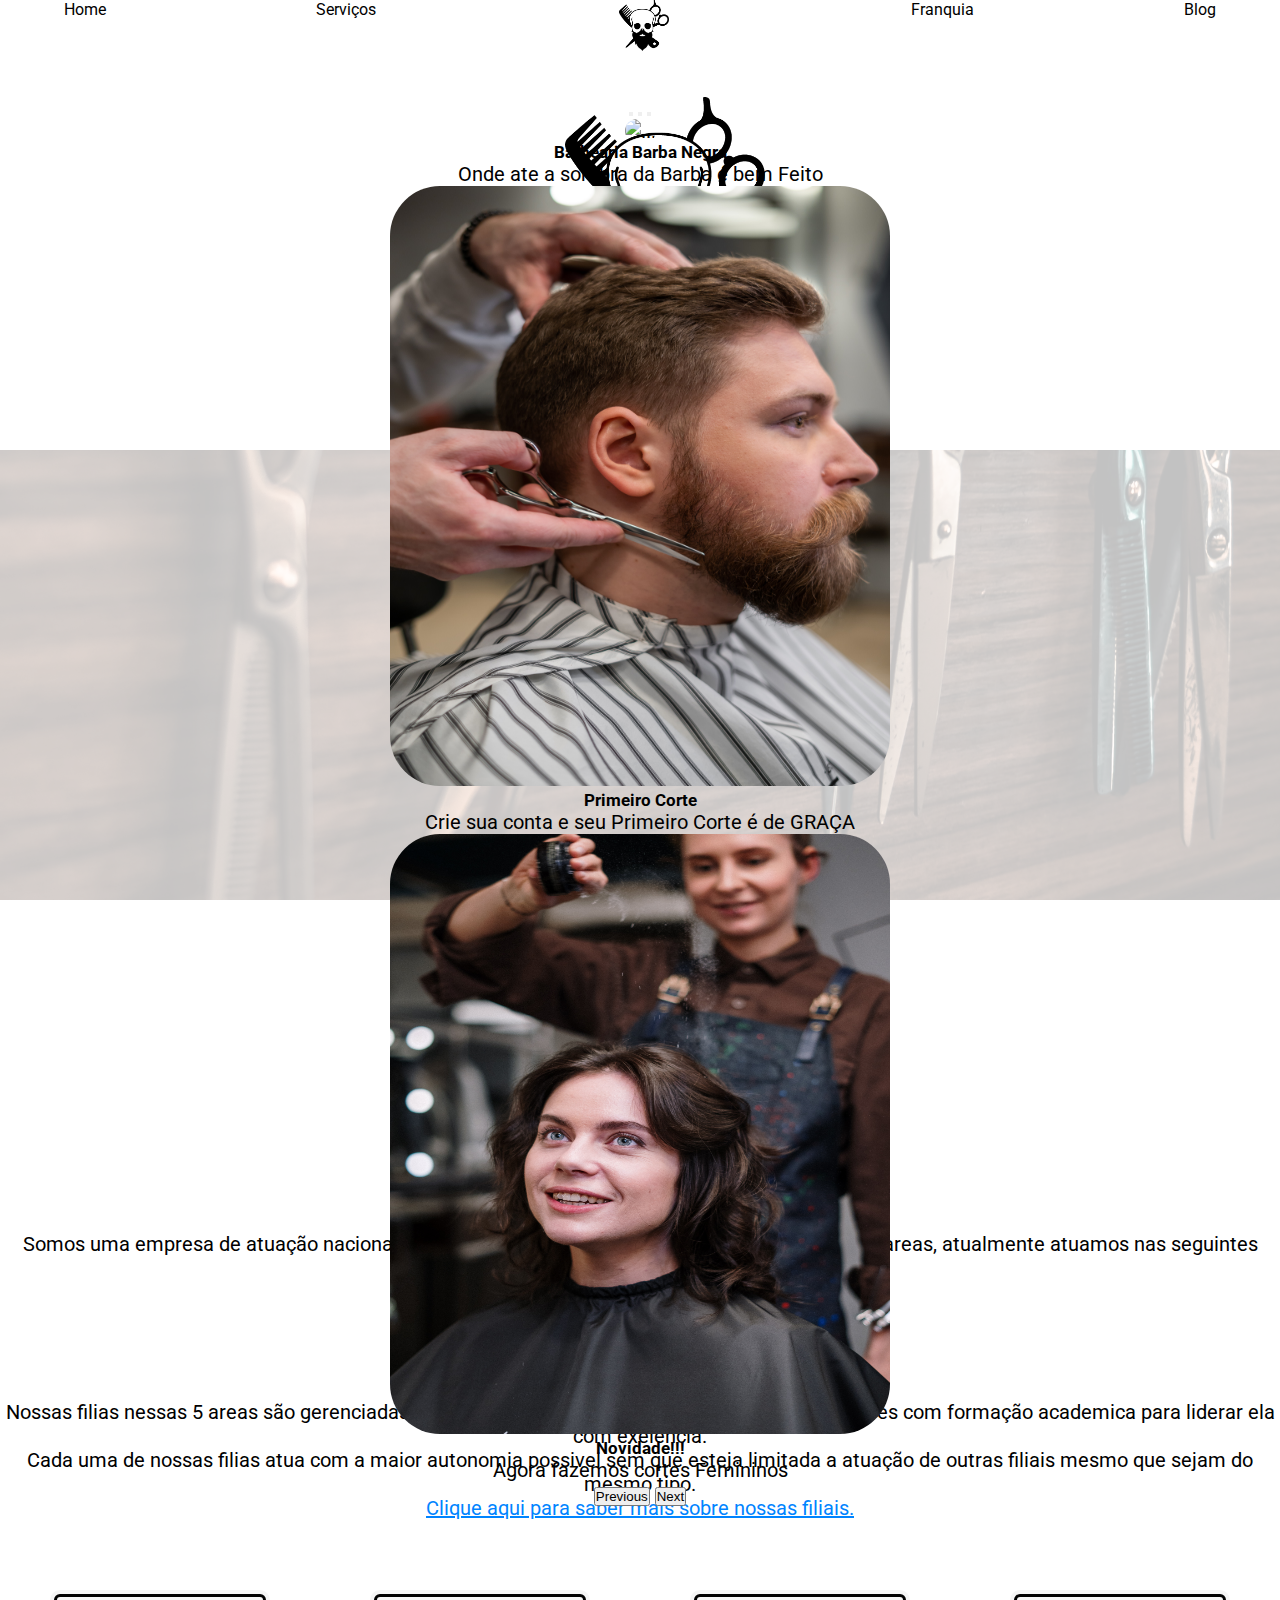
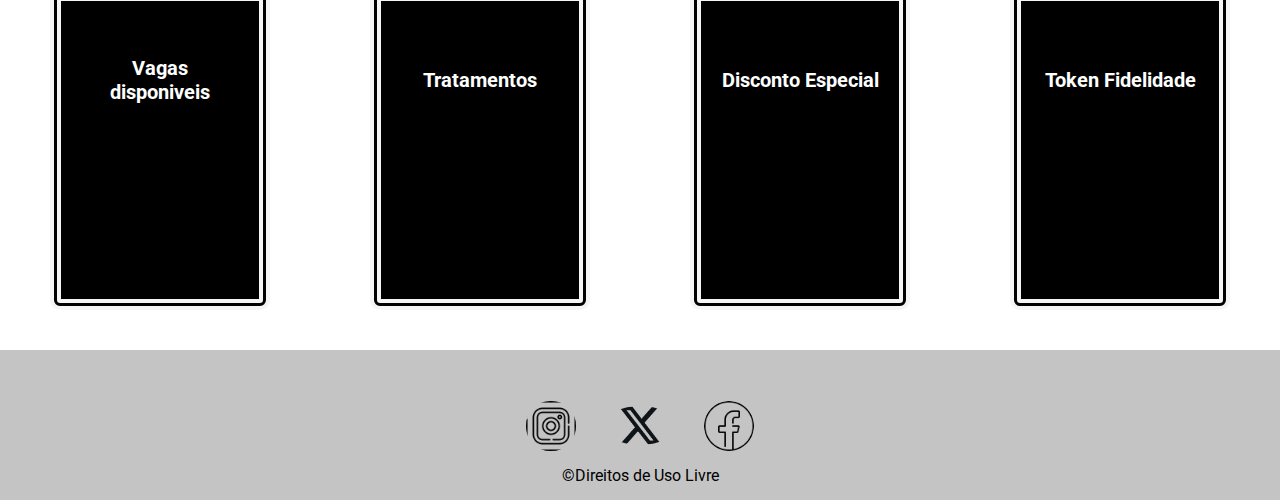
==== index.html @ 3d67ac4b "home quase finalizada" ====
<!DOCTYPE html>
<html lang="pt-br">
<head>
    <meta charset="UTF-8">
    <meta name="viewport" content="width=device-width, initial-scale=1.0">
    <link rel="stylesheet" href="style.css">
    <link href="https://cdn.jsdelivr.net/npm/bootstrap@5.3.2/dist/css/bootstrap.min.css" rel="stylesheet" integrity="sha384-T3c6CoIi6uLrA9TneNEoa7RxnatzjcDSCmG1MXxSR1GAsXEV/Dwwykc2MPK8M2HN" crossorigin="anonymous">
    <link rel="preconnect" href="https://fonts.googleapis.com">
    <link rel="preconnect" href="https://fonts.gstatic.com" crossorigin>
    <link href="https://fonts.googleapis.com/css2?family=Pirata+One&display=swap" rel="stylesheet">
    <title>Barbaria Barba Negra</title>
    <link href="https://fonts.googleapis.com/css2?family=Roboto:ital@1&display=swap" rel="stylesheet">
    <link rel="shortcut icon" href="imagens/BarbaNegra.png" type="image/x-icon"/>
</head>
<body>
    <header>
        <nav>
        <ul id="navitens">
            <li><a href="#inico">Home</a></li>
            <li class="dropdown"><a href="">Serviços</a>
                <div class="ddItem">
                    <a href="">item1</a>
                    <a href="">item2</a>
                    <a href="">item3</a>
                </div>
            </li>
            <div id="navlogo">
              <img src="imagens/BarbaNegra.png" alt="">
          </div>
            <li><a href="">Franquia</a></li>
            <li class="dropdown"><a href="">Blog</a>
              <div class="ddItem">
                <a href="">Posts</a>
                <a href="">Comentarios</a>
                <a href="">Cadastre-se</a>
            </div>
            </li>
        </ul>
    </nav>
    </header>

    <main>
        <section id="inico">
              <div id="banner">
                  <img src="imagens/BarbaNegra.png" id="homeimg">
              <h1>Barbearia<br>Barba Negra<br></h1>
            </div>
        </section>
       
        <section id="promos">
          <div id="bg">
            <div id="carouselExampleCaptions" class="carousel slide" data-bs-ride="carousel">
                <div class="carousel-indicators">
                  <button type="button" data-bs-target="#carouselExampleCaptions" data-bs-slide-to="0" class="active" aria-current="true" aria-label="Slide 1"></button>
                  <button type="button" data-bs-target="#carouselExampleCaptions" data-bs-slide-to="1" aria-label="Slide 2"></button>
                  <button type="button" data-bs-target="#carouselExampleCaptions" data-bs-slide-to="2" aria-label="Slide 3"></button>
                </div>
                <div class="carousel-inner">
                  <div class="carousel-item active">
                    <img src="imagens/barba-cortando.jpg" class="d-block w-100" alt="..." id="barba-corte">
                    <div class="carousel-caption d-none d-md-block">
                      <h5>Barbearia Barba Negra</h5>
                      <p>Onde ate a sombra da Barba é bem Feito</p>
                    </div>
                  </div>
                  <div class="carousel-item">
                    <img src="imagens/corte-cabelo.jpg" class="d-block w-100" alt="..." id="barba-corte1">
                    <div class="carousel-caption d-none d-md-block">
                      <h5>Primeiro Corte</h5>
                      <p>Crie sua conta e seu <span id="anunc">Primeiro Corte é de GRAÇA</span> </p>
                    </div>
                  </div>
                  <div class="carousel-item">
                    <img src="imagens/corte-femininos.jpg" class="d-block w-100" alt="..." id="barba-corte2">
                    <div class="carousel-caption d-none d-md-block">
                      <h5>Novidade!!!</h5>
                      <p>Agora fazemos cortes Femininos</p>
                    </div>
                  </div>
                </div>
                <button class="carousel-control-prev" type="button" data-bs-target="#carouselExampleCaptions" data-bs-slide="prev">
                  <span class="carousel-control-prev-icon" aria-hidden="true"></span>
                  <span class="visually-hidden">Previous</span>
                </button>
                <button class="carousel-control-next" type="button" data-bs-target="#carouselExampleCaptions" data-bs-slide="next">
                  <span class="carousel-control-next-icon" aria-hidden="true"></span>
                  <span class="visually-hidden">Next</span>
                </button>
              </div>
            </div>
        </section> 
        <section id="separar">
          <div id="td-titulo">
            <h1>Barba Negra.inc</h1>
          </div>
            <div class="lista-empresa">
              <p>Somos uma empresa de atuação nacional que busca gerar empregos e satisfação por inumeras areas, atualmente atuamos nas seguintes areas:</p>
            </div>
            <div class="lista-empresa">
                <ul id="lista-deco">
                  <li>Segurança da Informação</li>
                  <li>Alimenticia</li>
                  <li>Barbearia e seus derivados</li>
                  <li>Hospitalar</li>
                  <li>Educação Tecnica</li>
                <ul>
            </div>
            <div class="lista-empresa">
              <p>Nossas filias nessas 5 areas são gerenciadas por uma grande equipe de gerentes e administradores com formação academica para liderar ela com exelencia.
                <br> 
               Cada uma de nossas filias atua com a maior autonomia possivel sem que esteja limitada a atuação de outras filiais mesmo que sejam do mesmo tipo. 
              </p>
              
            </div>
            <div>
                <p id="fili">Clique aqui para saber mais sobre nossas filiais.</p>
              </div>
        </section>
        <section id="cards">
          <div id="bg1">
            <card class="cardpromo">
              <h1 class="titulocard">Vagas<br>disponiveis</h1>
              <p class="descri">Estamos Contratando para diversas unidades!<br> Envie seu curriculo em nossas unidades!
              </p>
              <img src="imagens/contrata.jpg" class="cardimg">
            </card>
            <card class="cardpromo">
              <h1 class="titulocard">Tratamentos</h1>
              
              <p class="descri">Tratamentos capilares com acompanhamento disponivies.
              </p>
              <img src="imagens/tratamento.jpg" class="cardimg">
            </card>
            <card class="cardpromo">
              <h1 class="titulocard">Disconto Especial</h1>
              <p class="descri">Desconto Especial em datas comemorativas.
              </p>
              <img src="imagens/dt_comemorativa.jpg" class="cardimg">
            </card>
            <card class="cardpromo">
              <h1 class="titulocard">Token Fidelidade</h1>
              <p class="descri">A cada corte acumule 1 Token, quando tiver 5 ganhe 1 corte gratis.!!
              </p>
              <img src="imagens/moedateste.png" class="cardimg">
            </card>
          </div>
        </section>

    </main>
    <footer>
        <div id="logo-footer">
          <img src="imagens/1384855.png" class="logof">
          <img src="imagens/X-Logo.png" class="logof" id="logox">
          <img src="imagens/4406234.png" class="logof">
        </div>
        <div id="direitos">
          <p>©Direitos de Uso Livre</p>
        </div>

    </footer>
    <script src="https://cdn.jsdelivr.net/npm/bootstrap@5.3.2/dist/js/bootstrap.bundle.min.js" integrity="sha384-C6RzsynM9kWDrMNeT87bh95OGNyZPhcTNXj1NW7RuBCsyN/o0jlpcV8Qyq46cDfL" crossorigin="anonymous"></script>
</body>
</html>
---- style.css ----
:root{
    --grey: #b1b1b1;
    --lightgrey: #c4c4c4;
    --midlight: #ebebeb;
    --light: #ffffff;
    --dark: #000000;
}

*{
    margin: 0;
    padding: 0;
    box-sizing: border-box;
    word-wrap: break-word;
    overflow-wrap: break-word;
}
body{
    color: #000000;
    height: 100vh;
    width: auto;
    font-family: 'Roboto', sans-serif;
}
header{
    width: 100%;
    display: flex;
    justify-content: space-around;
    align-items: center;
    flex-direction: row;
    background-color: var(--light);
    position: fixed;
    top: 0;
    z-index: 1;
}
header > ul {
    display: flex;
    justify-content: center;
    flex-direction: row;
    width: 80%;
    
    list-style: none;
    color: var(--dark);
}
main{
    margin-top: 50px;
}

footer{
    background-color: #c4c4c4;
    width: 100%;
    height: 150px;
    display: flex;
    justify-content: center;
    align-items: center;
    flex-direction: column;
    position: fixed end;
    z-index: 1;
    margin: 0;
    padding: 0;
}

.logof{
    border-radius: 49%;
    width: 50px;
    

}

#logo-footer{
    padding-top: 50px;
    width: 20%;
    display: flex;
    justify-content: center;
    align-items: center;
    flex-direction: row;
    justify-content: space-around;
}

#direitos{
    margin: 15px;
}
#navitens{
    justify-content: space-between;
    display: flex;
    flex-direction: row;
    width: 100%;
    
}

#logox{
    width: 70px;
}

section{
    height: 20em;
    display: flex;
    justify-content: center;
    align-items: center;
    text-align: center;
    font-size: 20px;
}

.ddItem{
    position: absolute;
    background-color: var(--light);
    display: none; 
    
}
.ddItem a {
    display: block;
    background-color: var(--light);
    margin: 9px;
    justify-content: center;
    text-align: center;
   
}

#homeimg{
    width: 200px;
}

#navlogo{
    width: 10%;
    display: flex;
    justify-content: center;
    align-items: center;
}

#navlogo > img{
    width: 50px;
    
}
#promos{
    height: 700px;
    display: flex;
    justify-content: center;
    align-items: center; 
    background-color: rgba(255, 255, 255, 0.616);
    background-image: url(imagens/pexels-nikolaos-dimou-1319460.jpg);
    background-size: cover;
    background-repeat: no-repeat;
    background-position: center center;
    background-attachment: fixed;
   
}

#inico{
    width: 100%;
    font-family: 'Pirata One', cursive;
    padding: 0;
    margin: 0;
    background-color: var(--light);
    display: flex;
    justify-content: center;
    align-items: center;
    flex-direction: column;
    background-attachment: fixed;
    position: relative;
    background-size: cover;
    background-position: center center;
    background-repeat: no-repeat;
}

#banner{
    width: 100%;
    display: flex;
    display: flex;
    justify-content: center;
    align-items: center;
    flex-direction: column;
    padding-left: 50px;
}

nav{
    width: 90%;
    display: inline-block;
}
nav li a{
    text-decoration: none;
    color: var(--dark);
}
nav ul{
    list-style: none;
}

nav li a:hover{
    background-color: var(--light);
    color: var(--dark);
    padding: 2px;
    border-radius: 50px;
    color: rgb(150, 139, 76);
}

.dropdown:hover .ddItem{
    display: block;
    background-color: var(--light);
    border-radius: 5px 5px 3px 3px;
}

#carouselExampleCaptions{
    width: 780px;
    z-index: 0;
}

.cardpromo{
    width: 220px;
    height: 320px;
    background-color: #000000;
    transition: 0.5s;
    display: flex;
    justify-content: center;
    align-items: center;
    flex-direction: column;
    border-radius: 10px;
    border: 11px double #f5f5f5;
}
.cardimg{
    width: 130px;
    height: 130px;
    margin: 5px;
    opacity: 0;
    transition: 1s;
    border-radius: 10px;
}

#cards{
    display: flex;
    width: 100%;
    flex-direction: row;
    justify-content: space-around;
    color: var(--light);
    background-image: url(imagens/imagem_pentes.jpg);
    background-size: contain;
    background-repeat: no-repeat;
    background-position: center center;
    background-size: 100%;
    background-attachment: fixed;
    
}



.cardpromo:hover{
    background-color: #0000006c;
    background-image: url(imagens/BarbaNegra.png);
    background-position: left center;
    background-repeat: no-repeat;
    background-size: 300px;
    background-position-x: 61px;
    
}

.cardpromo:hover > .cardimg{
    opacity: 1;
    display: flex;
    justify-content: center;
    align-items: center;
    scale: 0.7;
    
}

.cardpromo:hover > img{
    transition: 0.1s;
}


.cardpromo:hover > .descri{
    display: flex;
    position:  relative;
    transition: 0.1s;
}

.descri{
    display: none;
    transition: 0.1s;
    margin: 2px;
    position: absolute;
}
#bg{
    width: 100%;
    height: 100%;
    display: flex;
    align-items: center;
    justify-content: center;
    background-color: rgba(255, 255, 255, 0.76);
}
#bg1{
    width: 100%;
    height: 100%;
    display: flex;
    align-items: center;
    justify-content: space-around;
    background-color: rgba(255, 255, 255, 0.76);
}
#barba-corte{
    height: 600px;
    border-radius: 50px;
}
#barba-corte1{
    height: 600px;
    border-radius: 50px;
    width: 500px;
}
#barba-corte2{
    height: 600px;
    border-radius: 50px;
    width: 500px;
}
.titulocard{
    transition: 0.1s;
    font-size: 20px;
    width: 500px;
}

.cardpromo:hover > .titulocard{
    display: none;
    transition: 0.1s;
}
#td-titulo{
    font-family: 'Pirata One', cursive;
}

#separar{
    margin: 0;
    padding: 0;
    display: flex;
    flex-direction: column;
}

.lista-empresa{
    display: flex;
    justify-content: center;
    width: 100%;
    align-items: center;
    font-size: 20px;
}

#lista-deco{
    list-style: none;
    text-decoration: none;
}

#fili{
    color: rgb(0, 132, 255);
    text-decoration: underline;
}
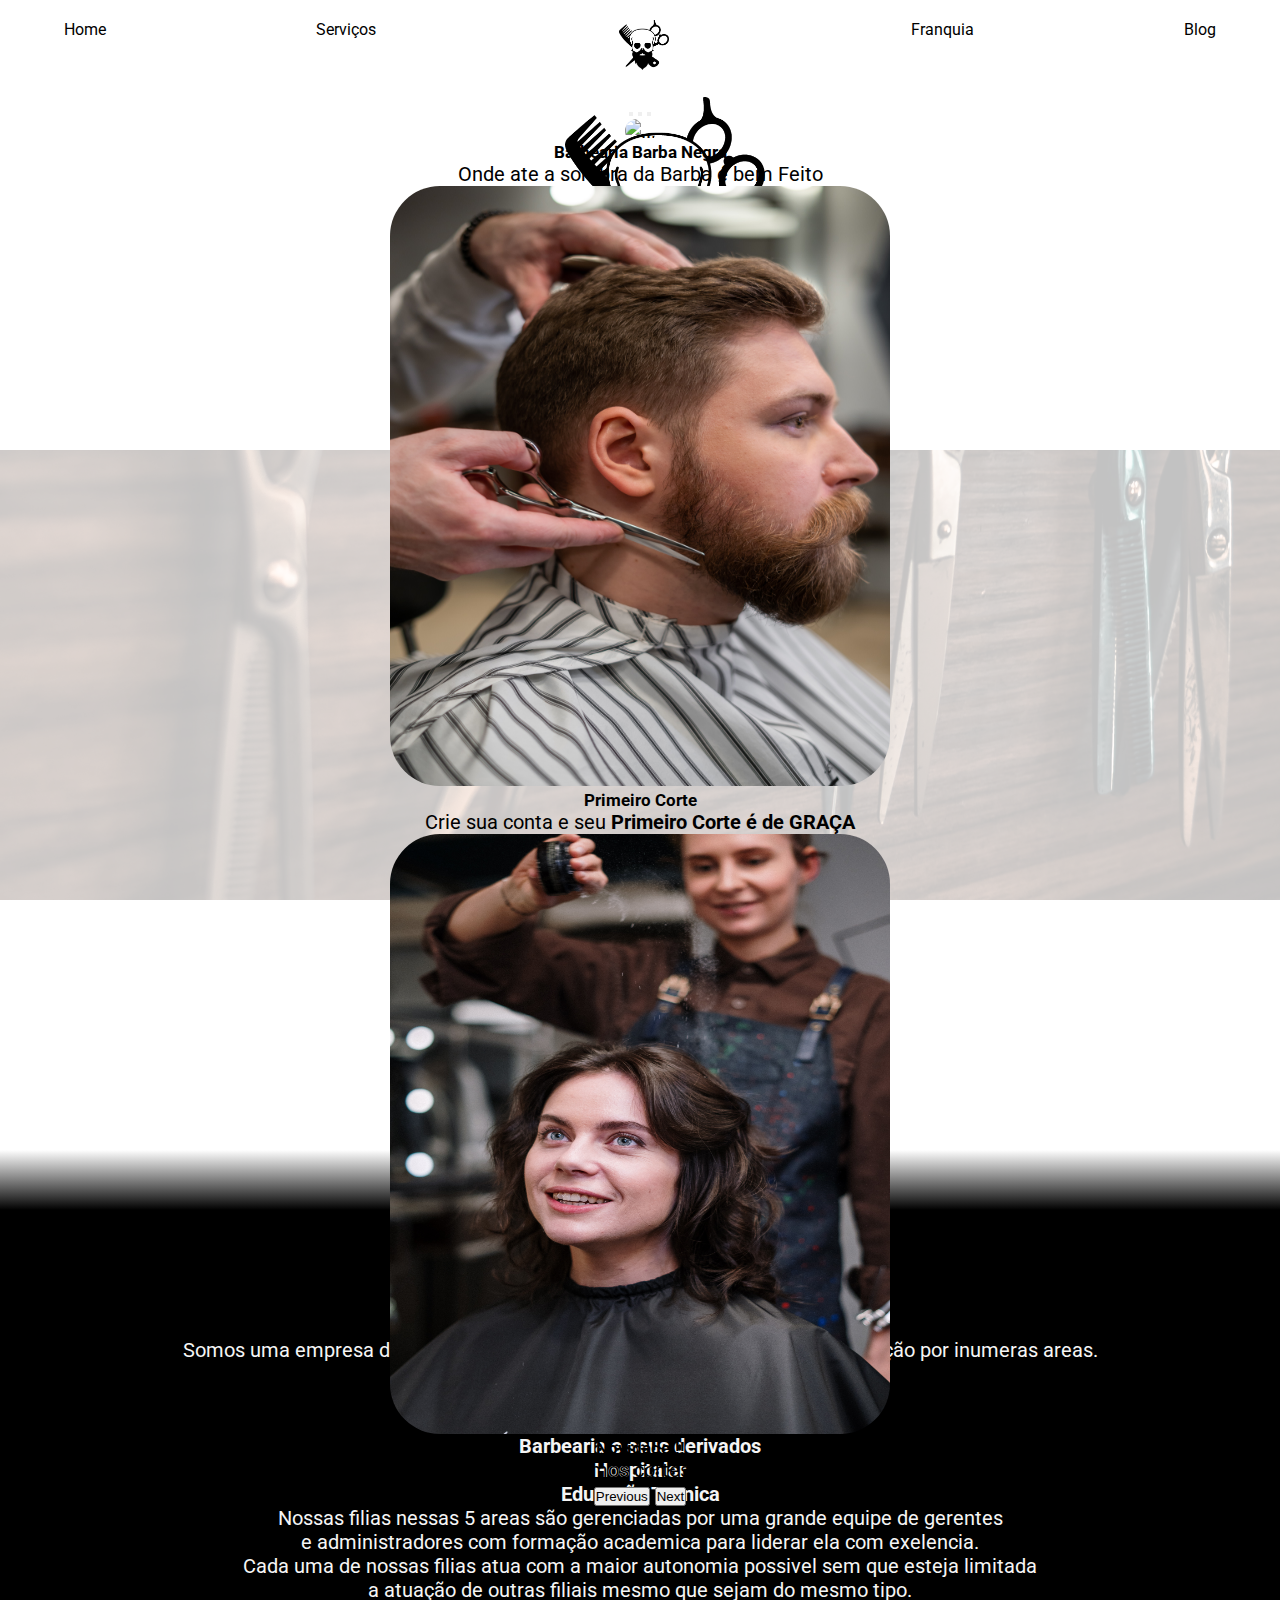
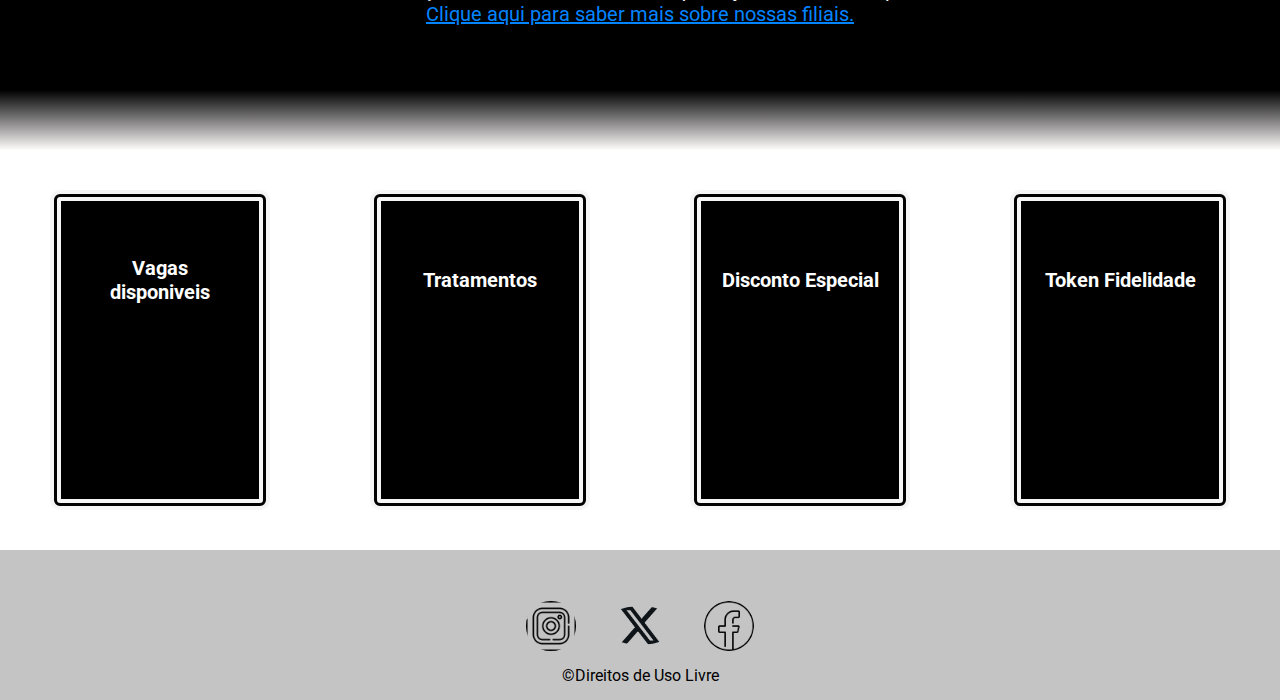
==== commit 569b04cd: "home finalizado" ====
--- a/index.html
+++ b/index.html
@@ -29,7 +29,7 @@
           </div>
             <li><a href="">Franquia</a></li>
             <li class="dropdown"><a href="">Blog</a>
-              <div class="ddItem">
+              <div class="ddItem" id="dd2">
                 <a href="">Posts</a>
                 <a href="">Comentarios</a>
                 <a href="">Cadastre-se</a>
@@ -67,7 +67,7 @@
                     <img src="imagens/corte-cabelo.jpg" class="d-block w-100" alt="..." id="barba-corte1">
                     <div class="carousel-caption d-none d-md-block">
                       <h5>Primeiro Corte</h5>
-                      <p>Crie sua conta e seu <span id="anunc">Primeiro Corte é de GRAÇA</span> </p>
+                      <p>Crie sua conta e seu <strong>Primeiro Corte é de GRAÇA</strong> </p>
                     </div>
                   </div>
                   <div class="carousel-item">
@@ -94,21 +94,23 @@
             <h1>Barba Negra.inc</h1>
           </div>
             <div class="lista-empresa">
-              <p>Somos uma empresa de atuação nacional que busca gerar empregos e satisfação por inumeras areas, atualmente atuamos nas seguintes areas:</p>
+              <p>Somos uma empresa de atuação nacional que busca gerar empregos e satisfação por inumeras areas.<br> Atualmente atuamos nas seguintes areas:</p>
             </div>
             <div class="lista-empresa">
                 <ul id="lista-deco">
+                  <strong>
                   <li>Segurança da Informação</li>
                   <li>Alimenticia</li>
                   <li>Barbearia e seus derivados</li>
                   <li>Hospitalar</li>
                   <li>Educação Tecnica</li>
+                </strong>
                 <ul>
             </div>
             <div class="lista-empresa">
-              <p>Nossas filias nessas 5 areas são gerenciadas por uma grande equipe de gerentes e administradores com formação academica para liderar ela com exelencia.
+              <p>Nossas filias nessas 5 areas são gerenciadas por uma grande equipe de gerentes <br> e administradores com formação academica para liderar ela com exelencia.
                 <br> 
-               Cada uma de nossas filias atua com a maior autonomia possivel sem que esteja limitada a atuação de outras filiais mesmo que sejam do mesmo tipo. 
+               Cada uma de nossas filias atua com a maior autonomia possivel sem que esteja limitada <br> a atuação de outras filiais mesmo que sejam do mesmo tipo. 
               </p>
               
             </div>
--- a/style.css
+++ b/style.css
@@ -29,6 +29,8 @@
     position: fixed;
     top: 0;
     z-index: 1;
+    padding-top: 10px;
+    height: 80px;
 }
 header > ul {
     display: flex;
@@ -323,6 +325,16 @@
     padding: 0;
     display: flex;
     flex-direction: column;
+    width: 100%;
+    height: 600px;
+    text-align: center;
+    background-color: rgba(255, 255, 255, 0.616);
+    background-image: linear-gradient(0deg, rgba(255,252,252,1) 0%, 
+        rgba(0,0,0,1) 10%, 
+        rgba(0,0,0,1) 50%, 
+        rgba(0,0,0,1) 90%, 
+        rgba(255,255,255,1) 100%);
+    color: whitesmoke;
 }
 
 .lista-empresa{
@@ -336,9 +348,13 @@
 #lista-deco{
     list-style: none;
     text-decoration: none;
+    width: 100%;
 }
 
 #fili{
     color: rgb(0, 132, 255);
     text-decoration: underline;
+}
+#td-titulo > h1 {
+    font-size: 50px;
 }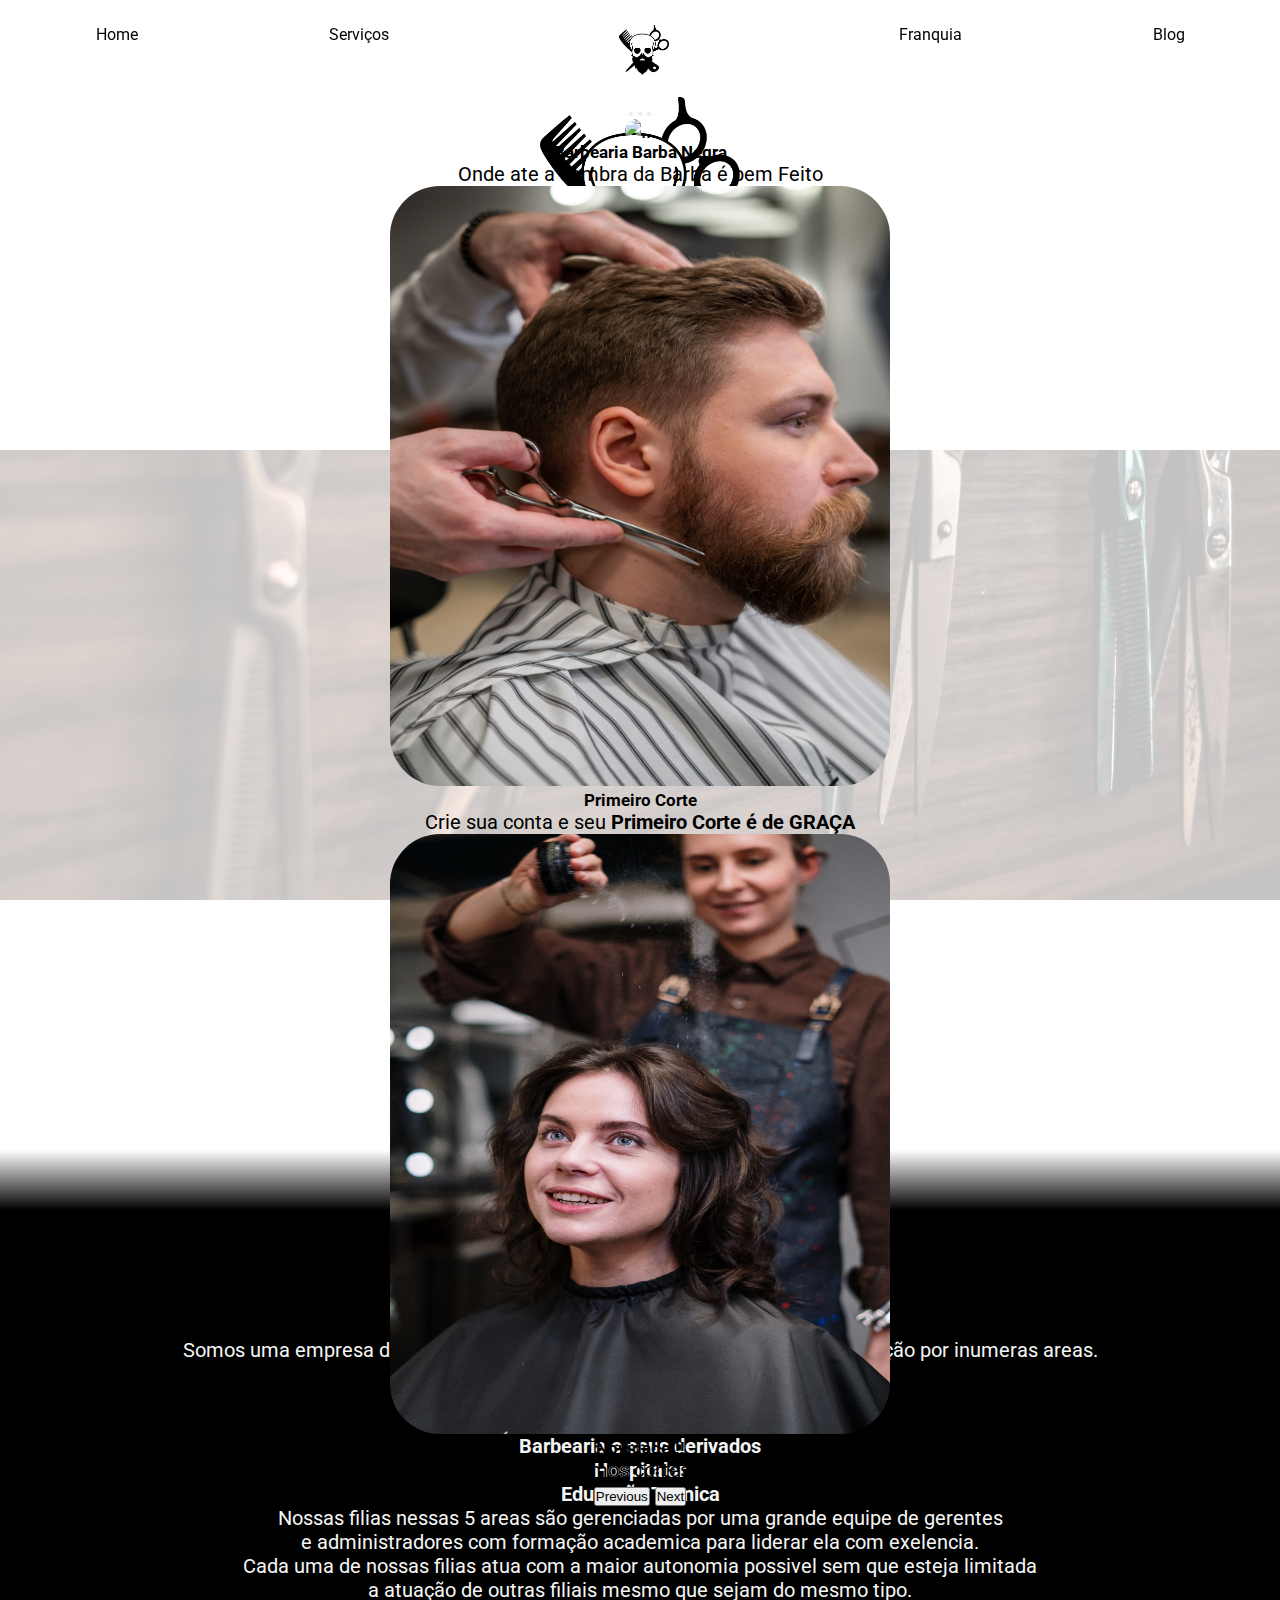
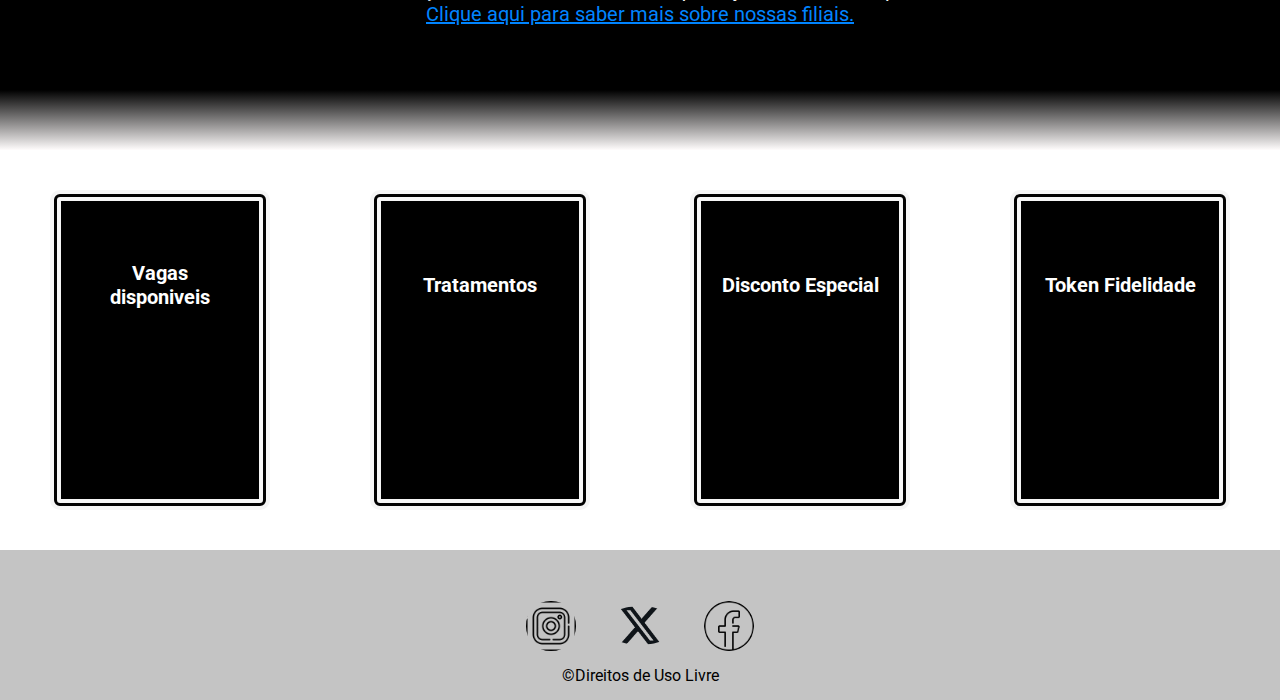
==== commit e5647ea3: "inico pagina de serviços" ====
--- a/index.html
+++ b/index.html
@@ -13,12 +13,11 @@
     <link rel="shortcut icon" href="imagens/BarbaNegra.png" type="image/x-icon"/>
 </head>
 <body>
-    <header>
-        <nav>
+    <header> 
         <ul id="navitens">
             <li><a href="#inico">Home</a></li>
             <li class="dropdown"><a href="">Serviços</a>
-                <div class="ddItem">
+                <div class="ddItem" id="dd1">
                     <a href="">item1</a>
                     <a href="">item2</a>
                     <a href="">item3</a>
@@ -36,7 +35,6 @@
             </div>
             </li>
         </ul>
-    </nav>
     </header>
 
     <main>
--- a/style.css
+++ b/style.css
@@ -29,20 +29,27 @@
     position: fixed;
     top: 0;
     z-index: 1;
-    padding-top: 10px;
+    padding-top: 30px;
     height: 80px;
 }
 header > ul {
     display: flex;
     justify-content: center;
     flex-direction: row;
-    width: 80%;
-    
+    width: 100%;
+    position: relative;
     list-style: none;
     color: var(--dark);
+    text-decoration: none;
+    padding-left: 0!important;
 }
 main{
     margin-top: 50px;
+}
+a{
+    text-decoration: none!important; 
+    list-style: none;
+    color: #000000!important;
 }
 
 footer{
@@ -80,7 +87,7 @@
     margin: 15px;
 }
 #navitens{
-    justify-content: space-between;
+    justify-content: space-around;
     display: flex;
     flex-direction: row;
     width: 100%;
@@ -104,14 +111,22 @@
     position: absolute;
     background-color: var(--light);
     display: none; 
-    
+    z-index: 1;
+    
+}
+#dd1{
+    left: 35px;
 }
 .ddItem a {
     display: block;
     background-color: var(--light);
-    margin: 9px;
     justify-content: center;
     text-align: center;
+    padding: 5px;
+    position: relative;
+    padding-top: 5px;
+    margin-right: 0px;
+    right: 30px;
    
 }
 
@@ -124,6 +139,7 @@
     display: flex;
     justify-content: center;
     align-items: center;
+    padding-bottom: 10px;
 }
 
 #navlogo > img{
@@ -168,33 +184,22 @@
     justify-content: center;
     align-items: center;
     flex-direction: column;
-    padding-left: 50px;
-}
-
-nav{
-    width: 90%;
-    display: inline-block;
-}
-nav li a{
-    text-decoration: none;
-    color: var(--dark);
-}
-nav ul{
-    list-style: none;
-}
-
-nav li a:hover{
-    background-color: var(--light);
-    color: var(--dark);
-    padding: 2px;
-    border-radius: 50px;
-    color: rgb(150, 139, 76);
+    position: relative;
+    
+}
+
+li a:hover{
+    background-color: var(--light)!important;
+    color: var(--dark)!important;
+    color: rgb(150, 139, 76)!important;
+}
+.dropdown{
+    position: relative;
 }
 
 .dropdown:hover .ddItem{
-    display: block;
-    background-color: var(--light);
-    border-radius: 5px 5px 3px 3px;
+    display: block!important;
+    background-color: var(--light)!important;
 }
 
 #carouselExampleCaptions{
@@ -217,7 +222,6 @@
 .cardimg{
     width: 130px;
     height: 130px;
-    margin: 5px;
     opacity: 0;
     transition: 1s;
     border-radius: 10px;
@@ -273,7 +277,6 @@
 .descri{
     display: none;
     transition: 0.1s;
-    margin: 2px;
     position: absolute;
 }
 #bg{
@@ -309,7 +312,7 @@
 .titulocard{
     transition: 0.1s;
     font-size: 20px;
-    width: 500px;
+    
 }
 
 .cardpromo:hover > .titulocard{
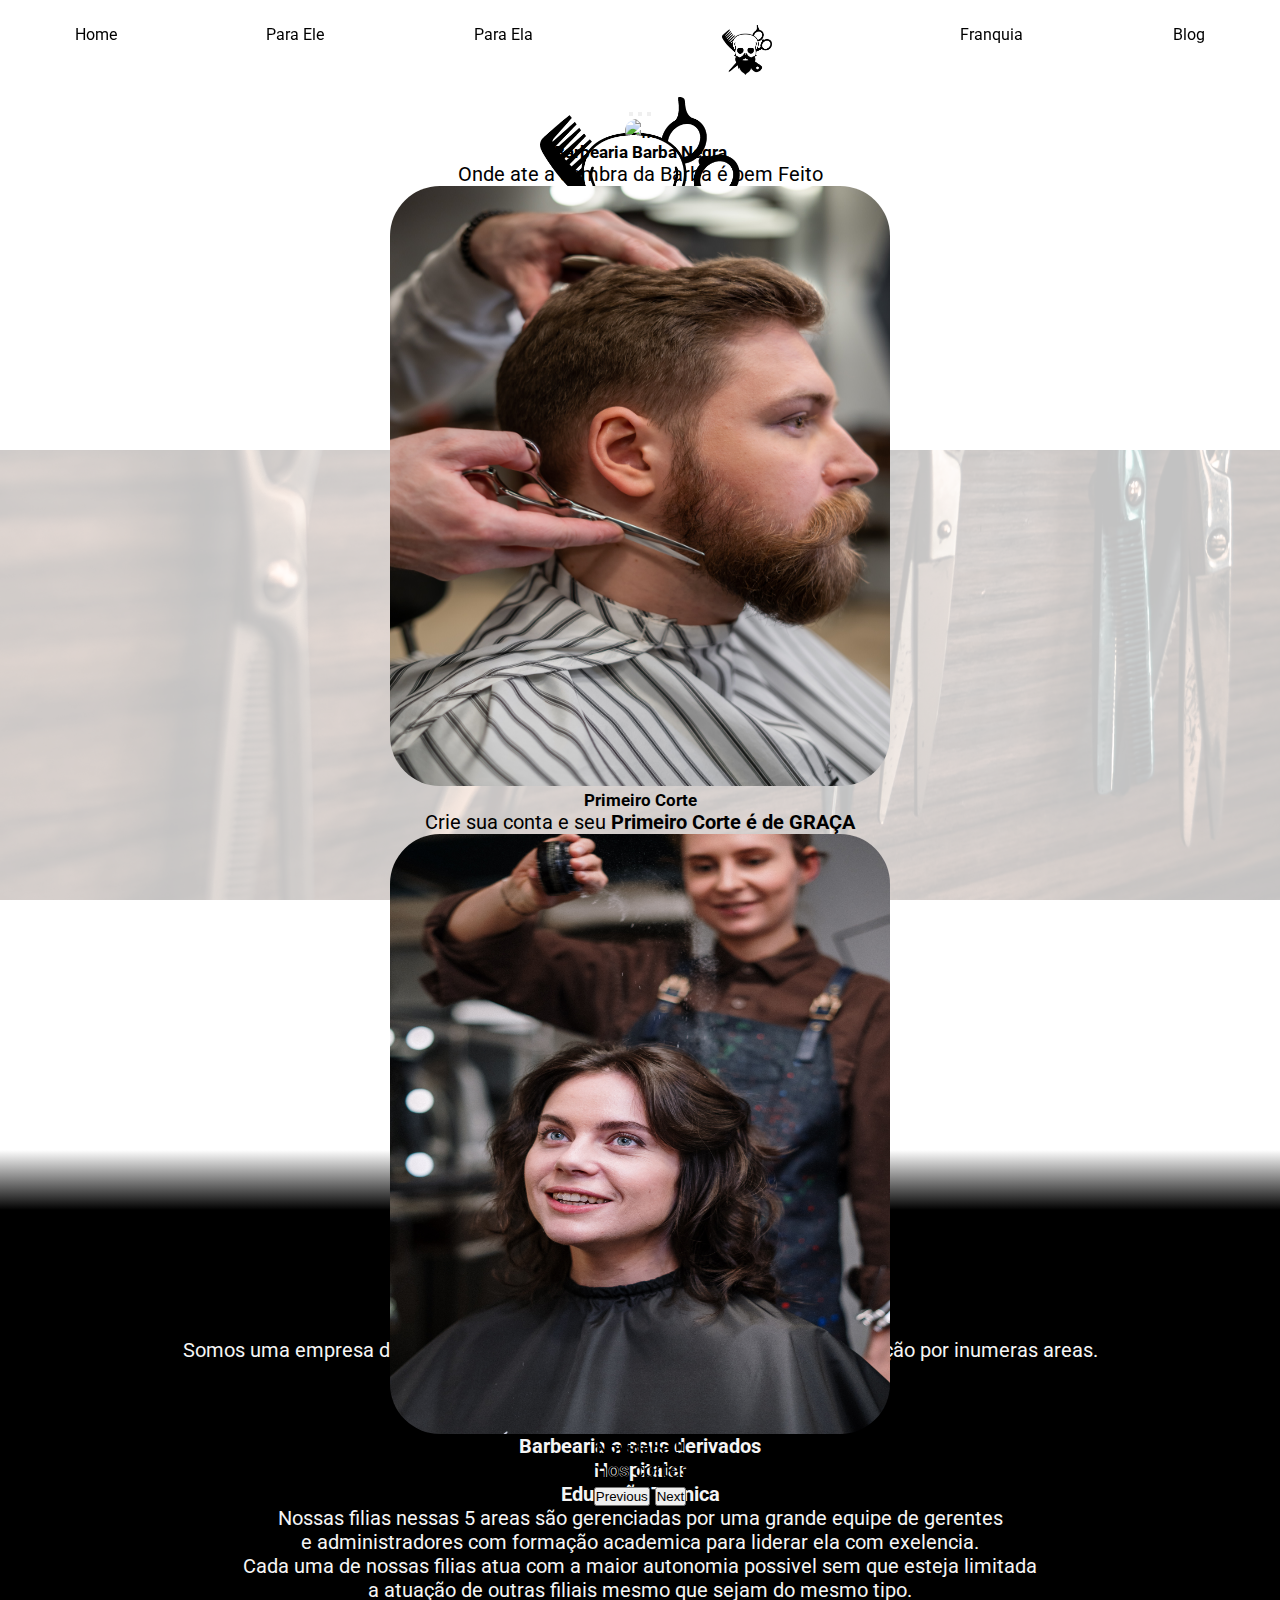
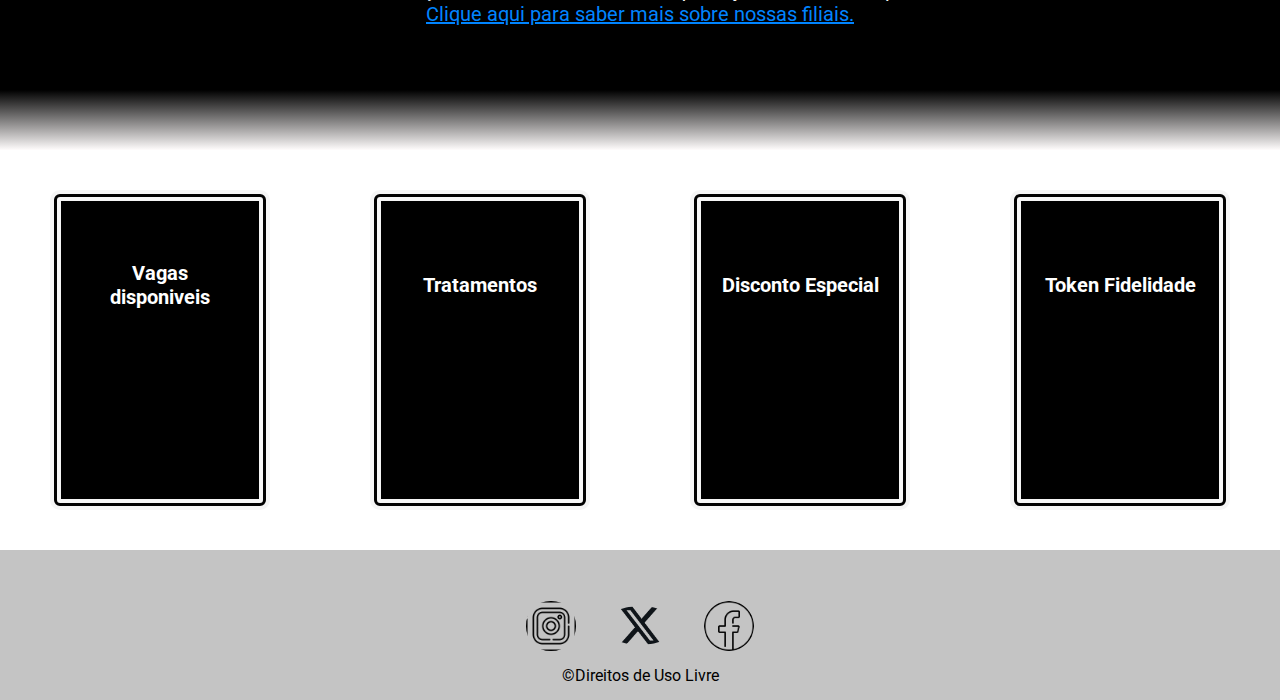
==== commit d11251b6: "Paginas ELE & ELA finalizadas, iniciar Paginas Franquias" ====
--- a/index.html
+++ b/index.html
@@ -16,16 +16,18 @@
     <header> 
         <ul id="navitens">
             <li><a href="#inico">Home</a></li>
-            <li class="dropdown"><a href="">Serviços</a>
+            <li class="dropdown"><a href="paginas/para_ele.html">Para Ele</a>
                 <div class="ddItem" id="dd1">
-                    <a href="">item1</a>
-                    <a href="">item2</a>
-                    <a href="">item3</a>
+                    <a href="">Cabelo</a>
+                    <a href="">Barba</a>
+                    <a href="">Tratamento</a>
                 </div>
             </li>
+            <li><a href="">Para Ela</a></li>
             <div id="navlogo">
               <img src="imagens/BarbaNegra.png" alt="">
           </div>
+
             <li><a href="">Franquia</a></li>
             <li class="dropdown"><a href="">Blog</a>
               <div class="ddItem" id="dd2">
--- a/style.css
+++ b/style.css
@@ -15,7 +15,7 @@
 }
 body{
     color: #000000;
-    height: 100vh;
+    /* height: 100vh; */
     width: auto;
     font-family: 'Roboto', sans-serif;
 }
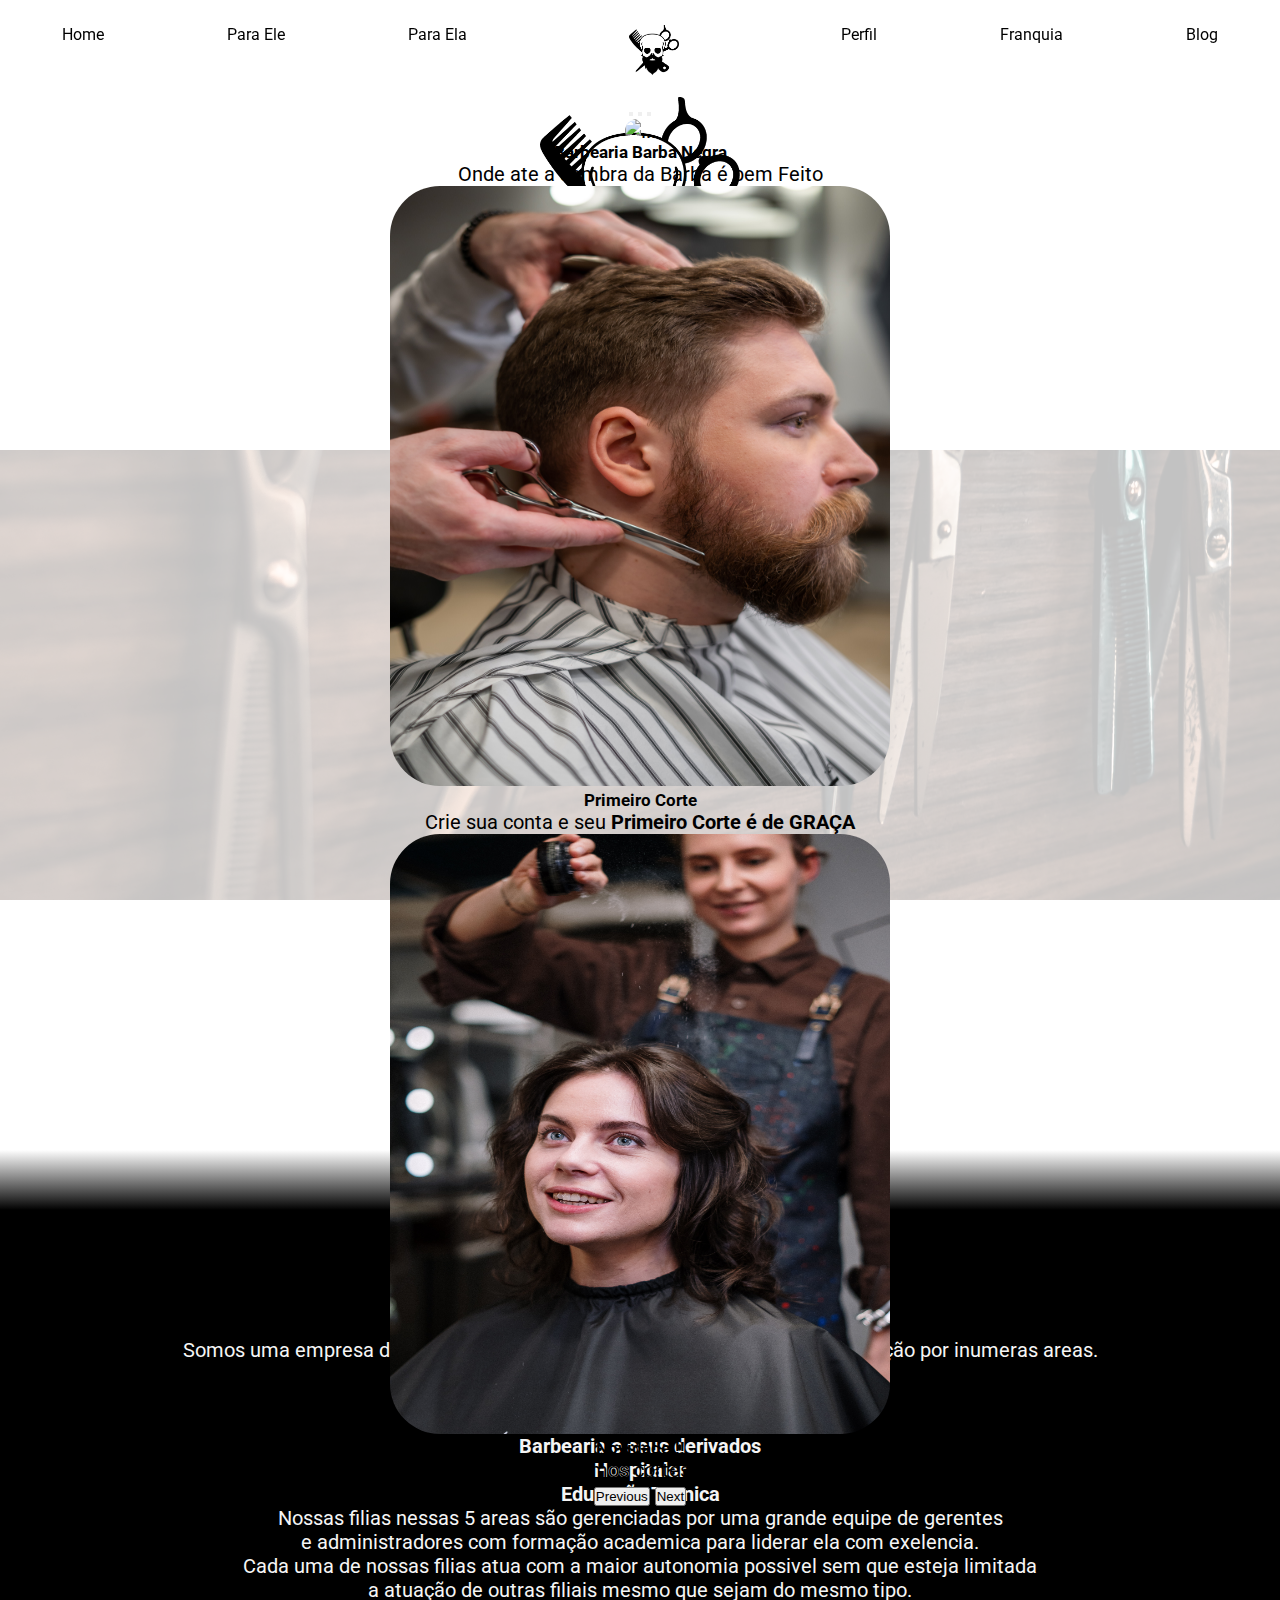
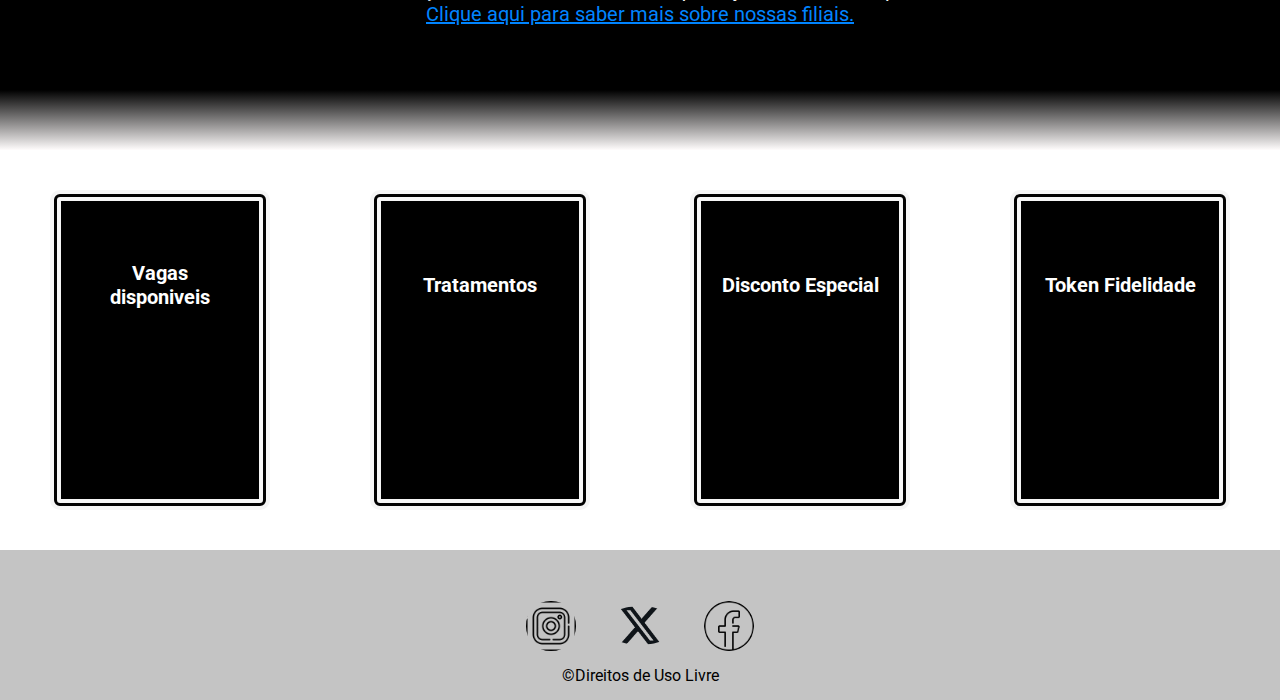
==== commit 31a2d2b7: "Fraquias feitas, Inicio do Perfil" ====
--- a/index.html
+++ b/index.html
@@ -18,17 +18,23 @@
             <li><a href="#inico">Home</a></li>
             <li class="dropdown"><a href="paginas/para_ele.html">Para Ele</a>
                 <div class="ddItem" id="dd1">
-                    <a href="">Cabelo</a>
-                    <a href="">Barba</a>
-                    <a href="">Tratamento</a>
+                    <a href="paginas/para_ele.html">Cabelo</a>
+                    <a href="paginas/para_ele.html">Barba</a>
+                    <a href="paginas/para_ele.html">Tratamento</a>
                 </div>
             </li>
-            <li><a href="">Para Ela</a></li>
+            <li class="dropdown"><a href="paginas/para_ela.html">Para Ela</a>
+              <div class="ddItem" id="dd1">
+                  <a href="paginas/para_ela.html">Cabelo</a>
+                  <a href="paginas/para_ela.html">Unhas</a>
+                  <a href="paginas/para_ela.html">Tratamento</a>
+              </div>
+          </li>
             <div id="navlogo">
               <img src="imagens/BarbaNegra.png" alt="">
           </div>
-
-            <li><a href="">Franquia</a></li>
+            <li><a href="paginas/perfil.html">Perfil</a></li>
+            <li><a href="paginas/franquia.html">Franquia</a></li>
             <li class="dropdown"><a href="">Blog</a>
               <div class="ddItem" id="dd2">
                 <a href="">Posts</a>
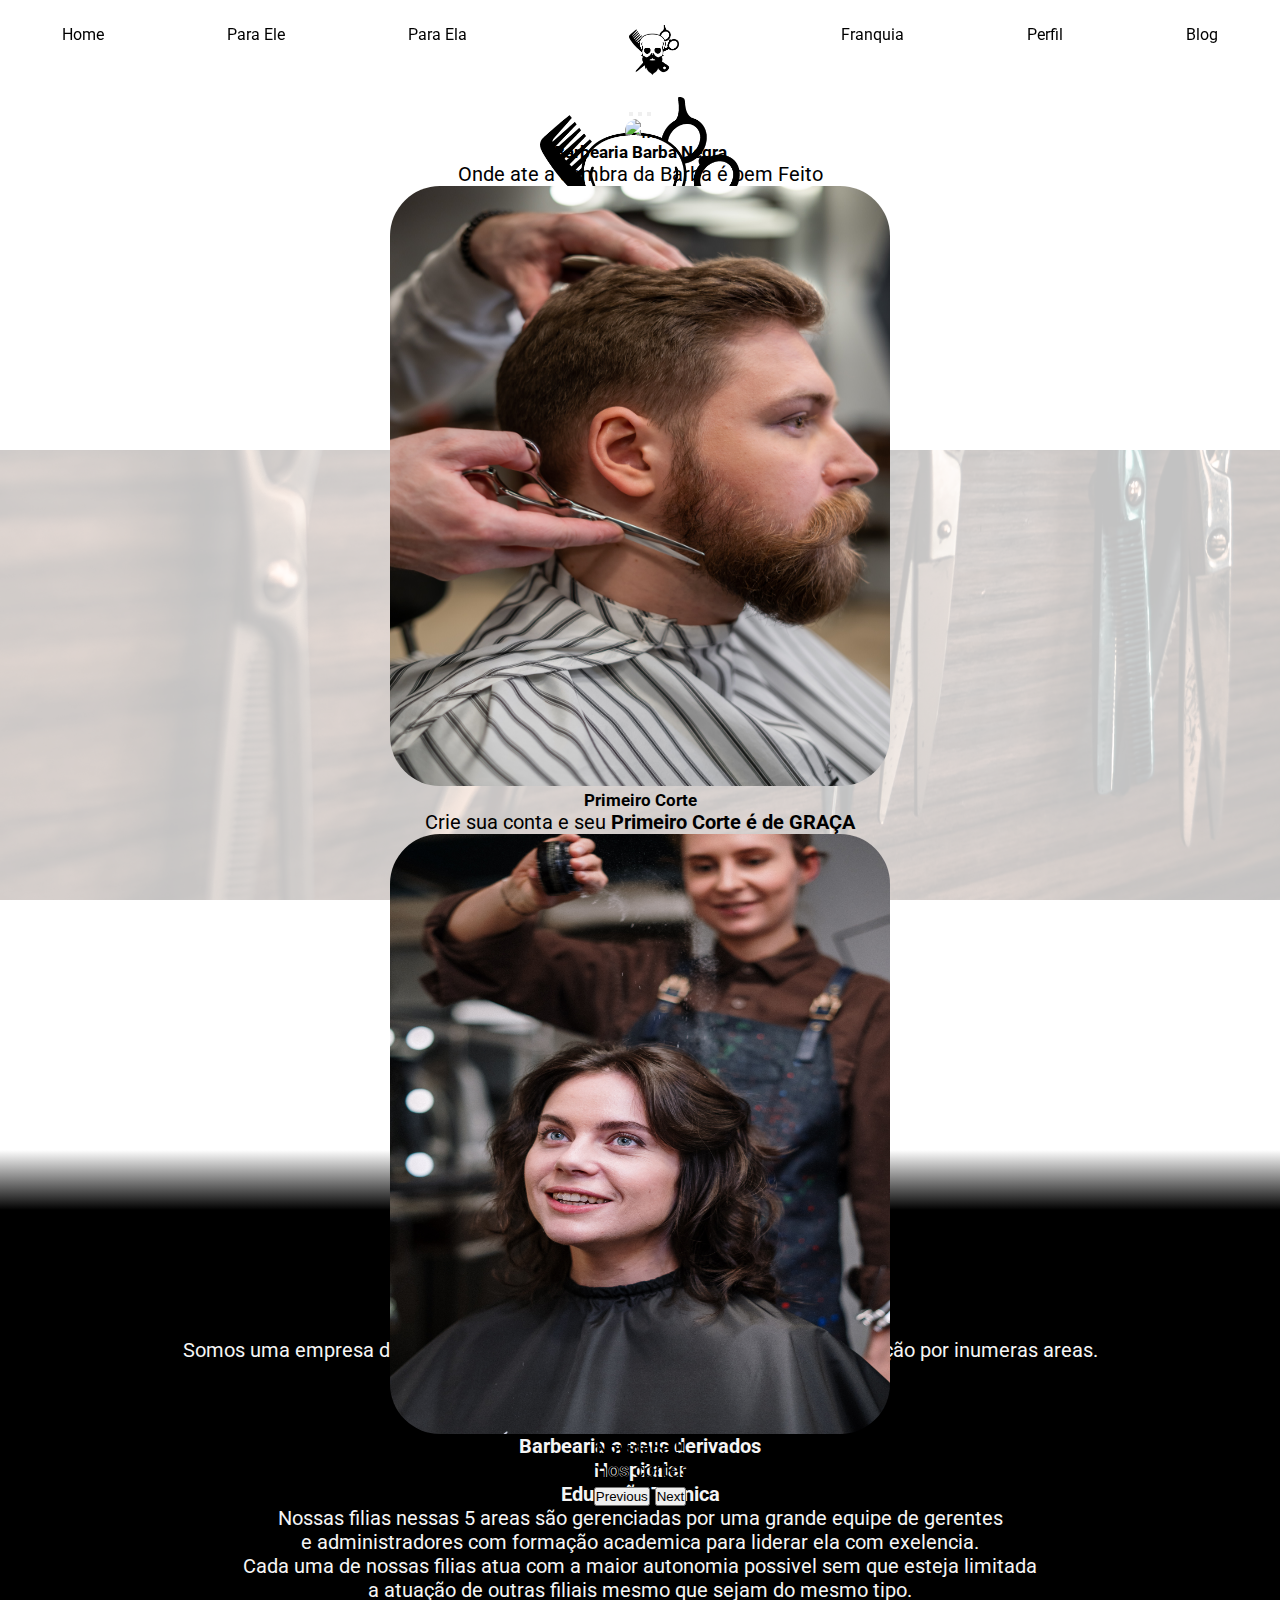
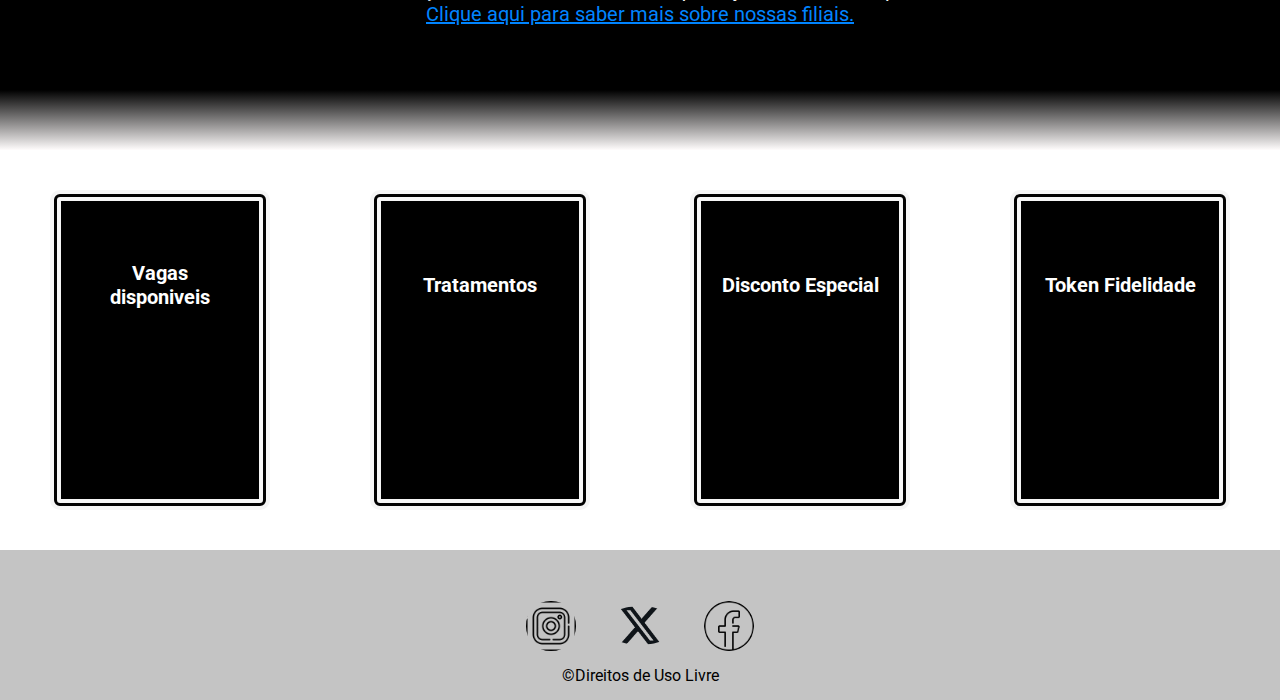
==== commit 37901021: "Paginas finalizadas, tlx mexer na estilização" ====
--- a/index.html
+++ b/index.html
@@ -33,8 +33,8 @@
             <div id="navlogo">
               <img src="imagens/BarbaNegra.png" alt="">
           </div>
+            <li><a href="paginas/franquia.html">Franquia</a></li>
             <li><a href="paginas/perfil.html">Perfil</a></li>
-            <li><a href="paginas/franquia.html">Franquia</a></li>
             <li class="dropdown"><a href="">Blog</a>
               <div class="ddItem" id="dd2">
                 <a href="">Posts</a>
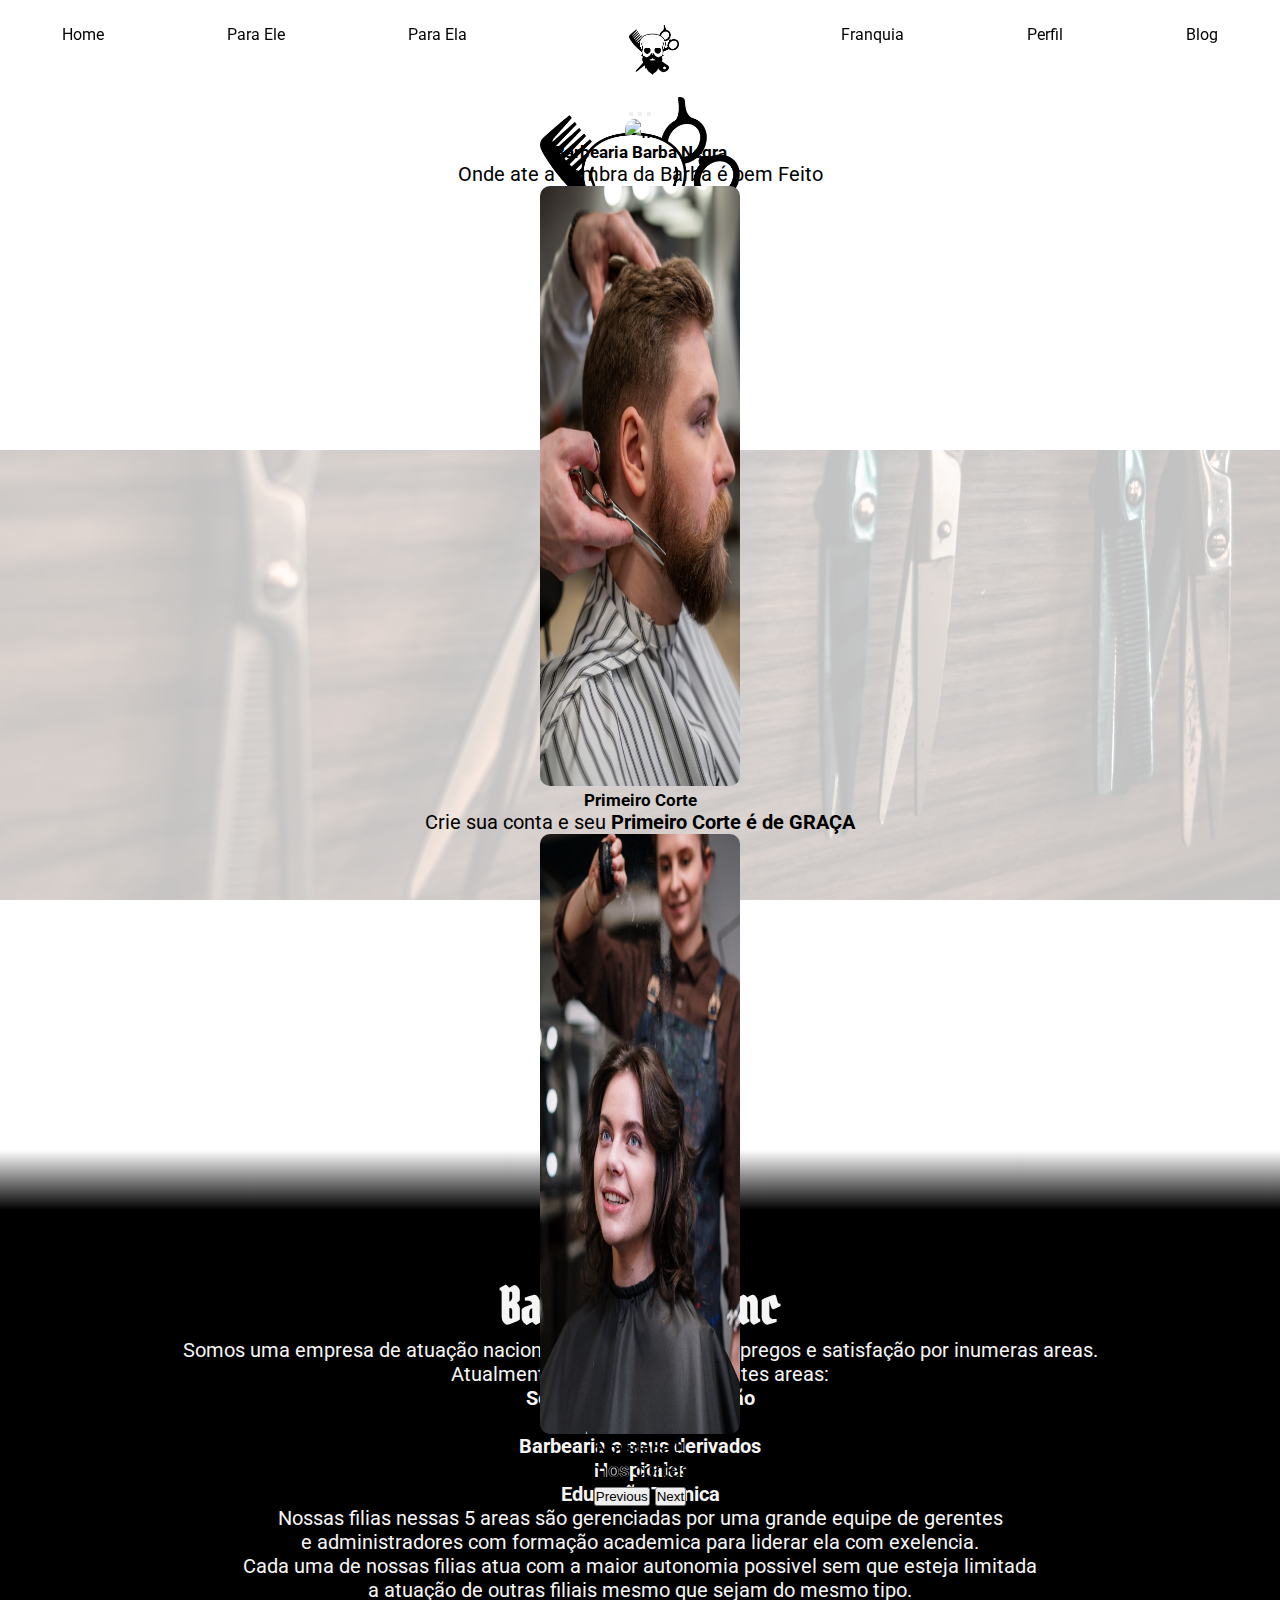
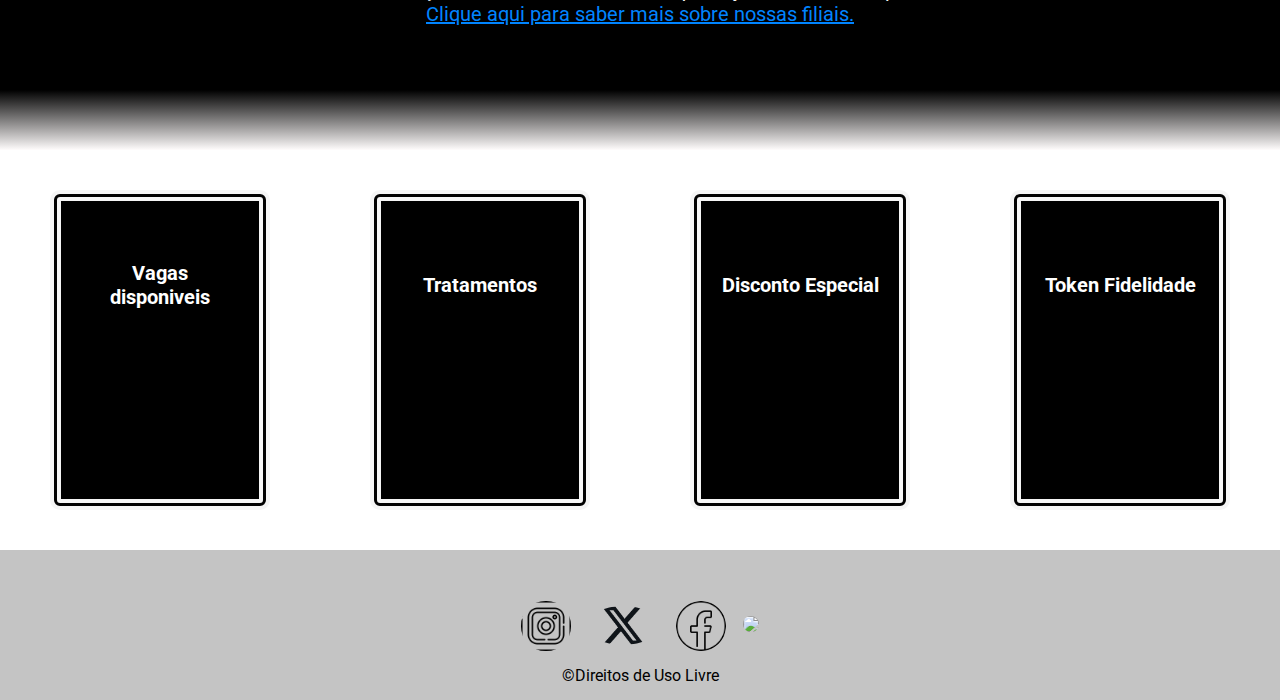
==== commit 010ec38c: "local storage trabalhando nele" ====
--- a/index.html
+++ b/index.html
@@ -35,12 +35,7 @@
           </div>
             <li><a href="paginas/franquia.html">Franquia</a></li>
             <li><a href="paginas/perfil.html">Perfil</a></li>
-            <li class="dropdown"><a href="">Blog</a>
-              <div class="ddItem" id="dd2">
-                <a href="">Posts</a>
-                <a href="">Comentarios</a>
-                <a href="">Cadastre-se</a>
-            </div>
+            <li><a href="paginas/blog.html">Blog</a>
             </li>
         </ul>
     </header>
@@ -160,6 +155,7 @@
           <img src="imagens/1384855.png" class="logof">
           <img src="imagens/X-Logo.png" class="logof" id="logox">
           <img src="imagens/4406234.png" class="logof">
+          <a href="https://github.com/PedroLucasMF"><img src="https://cdn.jsdelivr.net/gh/devicons/devicon/icons/github/github-original.svg"  class="logof"/></a>
         </div>
         <div id="direitos">
           <p>©Direitos de Uso Livre</p>
--- a/style.css
+++ b/style.css
@@ -297,18 +297,23 @@
 }
 #barba-corte{
     height: 600px;
-    border-radius: 50px;
+    border-radius: 10px;
+    width: 200px;
+
 }
 #barba-corte1{
     height: 600px;
-    border-radius: 50px;
-    width: 500px;
+    border-radius: 10px;
+    width: 200px;
+    
 }
 #barba-corte2{
     height: 600px;
-    border-radius: 50px;
-    width: 500px;
-}
+    border-radius: 10px;
+    width: 200px;
+
+}
+
 .titulocard{
     transition: 0.1s;
     font-size: 20px;
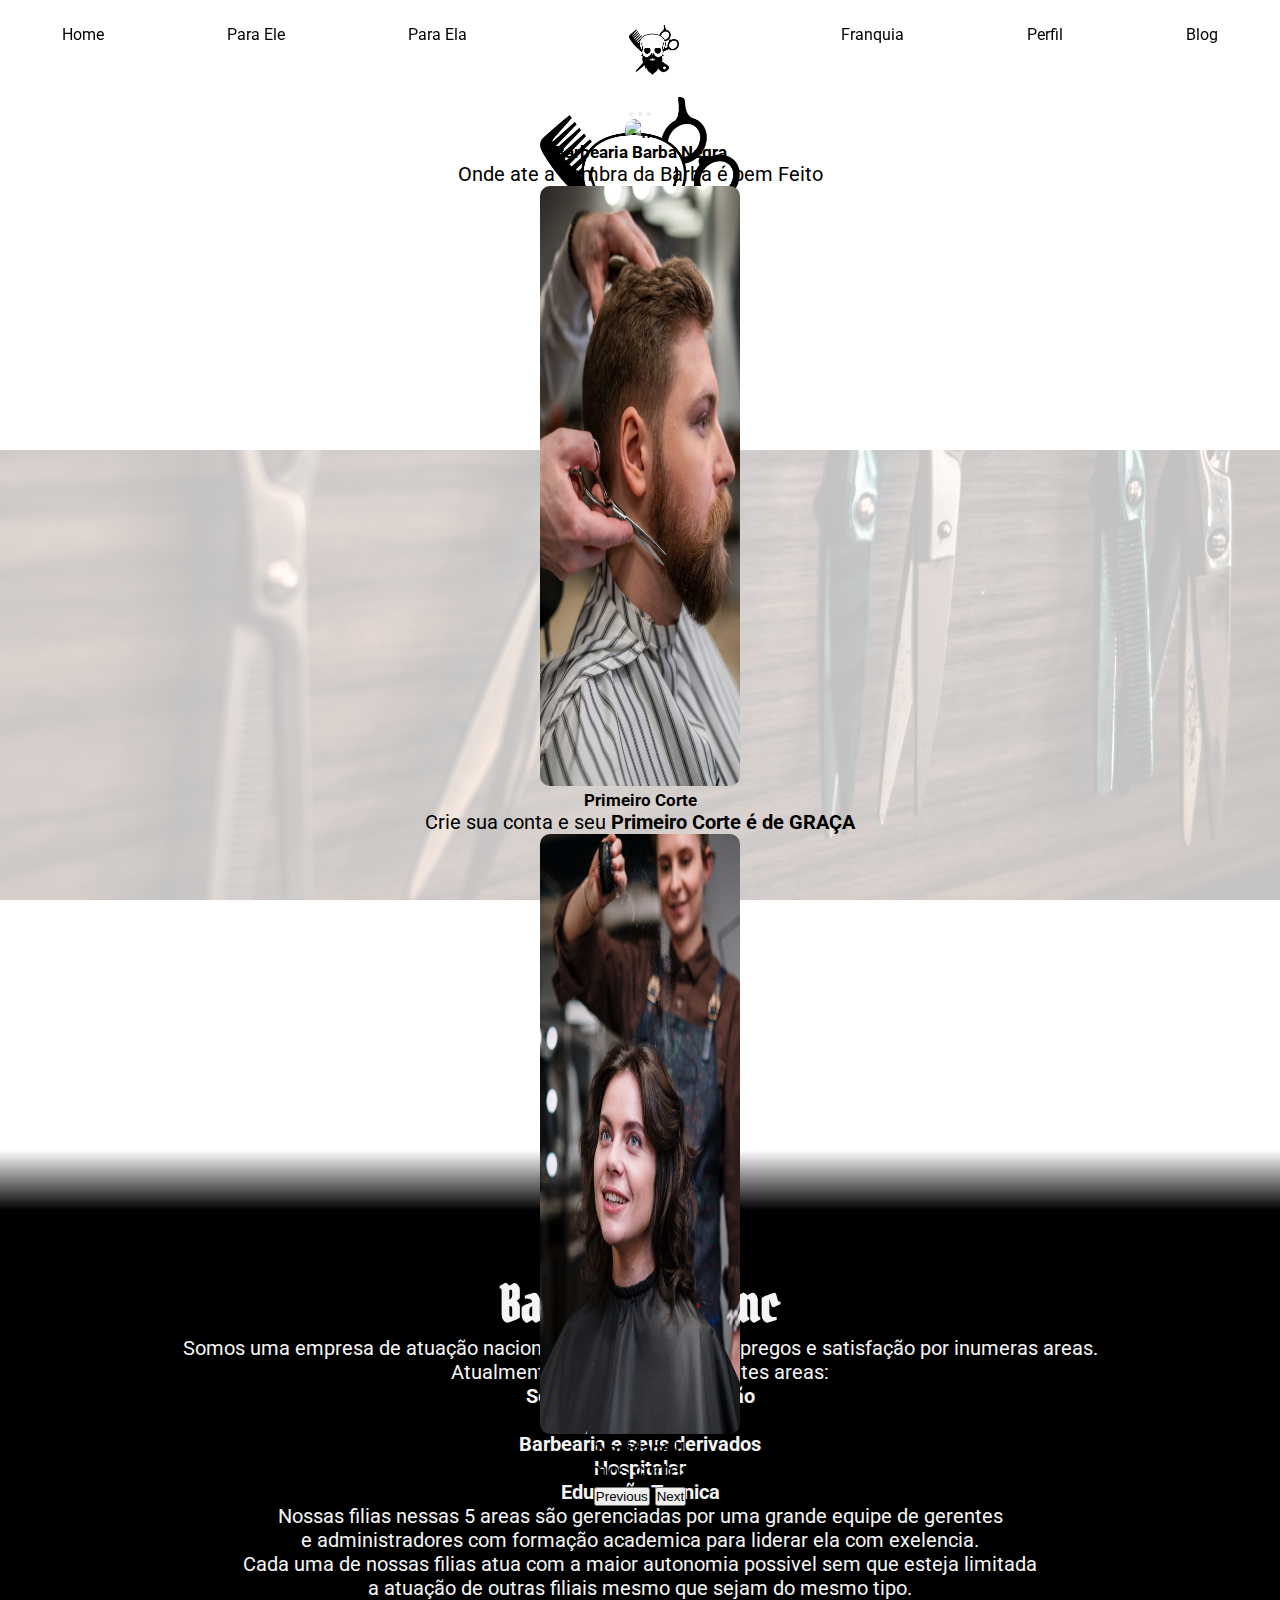
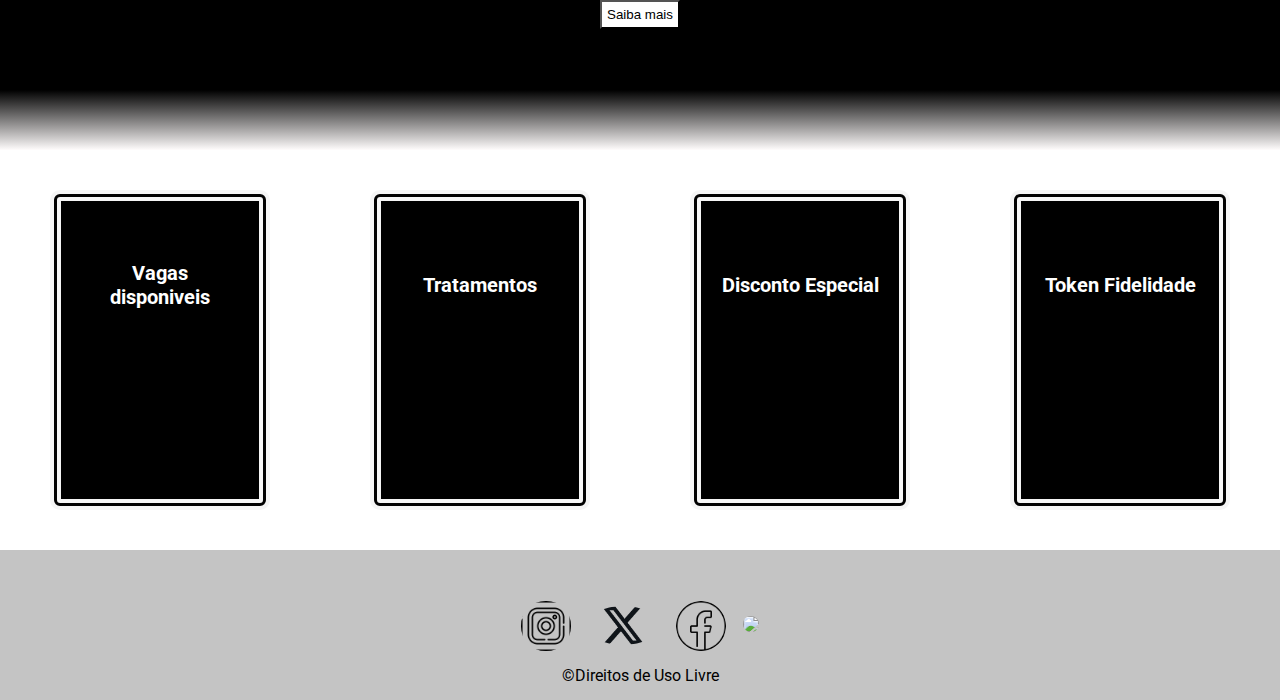
==== commit 39e860f4: "Finalizado infelizmente" ====
--- a/index.html
+++ b/index.html
@@ -116,7 +116,7 @@
               
             </div>
             <div>
-                <p id="fili">Clique aqui para saber mais sobre nossas filiais.</p>
+                <button id="filis"><a href="paginas/franquia.html">Saiba mais </a></button>
               </div>
         </section>
         <section id="cards">
--- a/style.css
+++ b/style.css
@@ -359,9 +359,14 @@
     width: 100%;
 }
 
-#fili{
-    color: rgb(0, 132, 255);
-    text-decoration: underline;
+#filis{
+    padding: 5px;
+    color: white;
+    background-color: #ffffff;
+}
+
+#filis > a{
+    color: white;
 }
 #td-titulo > h1 {
     font-size: 50px;
